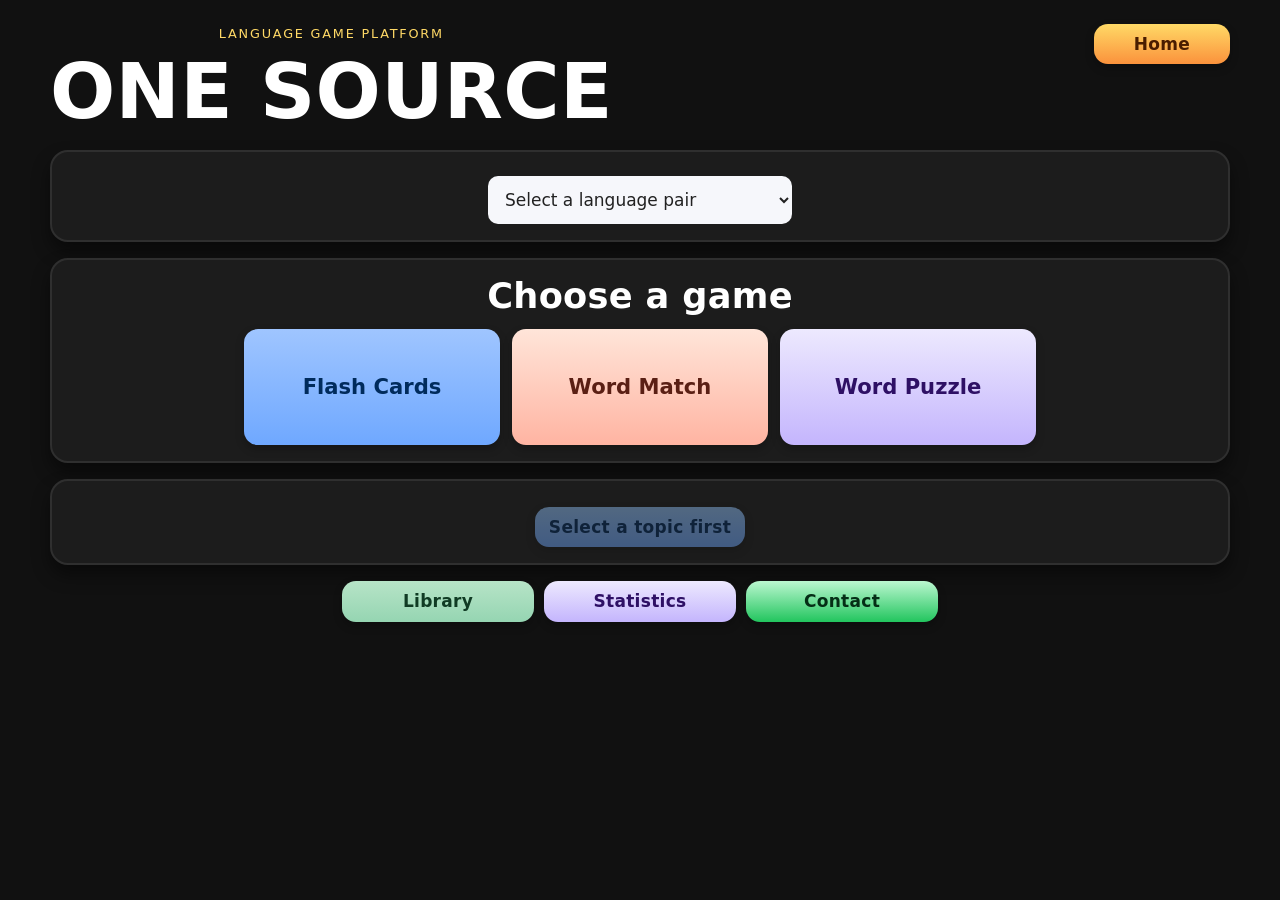
==== index.html @ e10348b3 "1" ====
<!doctype html>
<html lang="en">
  <head>
    <meta charset="UTF-8" />
    <meta name="viewport" content="width=device-width, initial-scale=1.0, viewport-fit=cover" />
    <meta name="theme-color" content="#111111" />
    <meta name="apple-mobile-web-app-capable" content="yes" />
    <meta name="apple-mobile-web-app-status-bar-style" content="black-translucent" />
    <meta name="apple-mobile-web-app-title" content="ONE SOURCE" />
    <title>ONE SOURCE</title>
    <link rel="icon" type="image/svg+xml" href="assets/icons/app-icon.svg" />
    <link rel="alternate icon" type="image/png" sizes="32x32" href="assets/icons/favicon-32.png" />
    <link rel="apple-touch-icon" sizes="180x180" href="assets/icons/apple-touch-icon.png" />
    <link rel="manifest" href="manifest.json" />
    <link rel="stylesheet" href="styles.css" />
  </head>
  <body class="app-booting">
    <div class="app-shell">
      <header class="topbar">
        <div>
          <p class="eyebrow">Language Game Platform</p>
          <h1>ONE SOURCE</h1>
        </div>
        <div class="toggle-row" id="topbarControls">
          <button type="button" class="icon-button icon-button--home" id="openHomeTopButton" hidden>Home</button>
          <button type="button" class="icon-button icon-button--sound" id="toggleSound">Sound on</button>
          <button type="button" class="icon-button icon-button--speech" id="toggleSpeech">Speech on</button>
        </div>
      </header>

      <main>
        <section class="screen active" id="screen-home">
          <section class="panel">
            <select id="languageSelect"></select>
          </section>

          <section class="panel">
            <div class="section-header">
              <div>
                <h2>Choose a game</h2>
              </div>
            </div>

            <div class="choice-grid">
              <button type="button" class="choice-card" data-game="flashcards">
                <span class="choice-card__title">Flash Cards</span>
              </button>

              <button type="button" class="choice-card" data-game="wordmatch">
                <span class="choice-card__title">Word Match</span>
              </button>

              <button type="button" class="choice-card" data-game="wordpuzzle">
                <span class="choice-card__title">Word Puzzle</span>
              </button>
            </div>
          </section>

          <section class="panel" id="topicPanel" hidden>
            <div id="topicTree" class="topic-tree"></div>
            <div class="button-row topic-panel-actions">
              <button type="button" class="button button-primary" id="startTopicButton" disabled>
                Select a topic first
              </button>
            </div>
          </section>

          <div class="home-actions">
            <button type="button" class="button button-success" id="openLibraryButton">
              Library
            </button>
            <button type="button" class="button button-secondary" id="openStatsButton">
              Statistics
            </button>
            <button type="button" class="button button-forest" id="openContactButton">
              Contact
            </button>
          </div>
        </section>

        <section class="screen" id="screen-library">
          <div class="library-layout">
            <section class="panel">
              <div class="section-header">
                <div>
                  <h2>Create new list</h2>
                </div>
              </div>

              <label class="field-label" for="libraryLangSelect">Language pair</label>
              <select id="libraryLangSelect"></select>

              <label class="field-label" for="libraryTopicInput">Topic</label>
              <input id="libraryTopicInput" type="text" list="libraryTopicOptions" placeholder="Choose or create topic" />
              <datalist id="libraryTopicOptions"></datalist>

              <label class="field-label" for="libraryTopicNameInput">List name</label>
              <input id="libraryTopicNameInput" type="text" placeholder="" />

              <div class="button-row">
                <button type="button" class="button button-success" id="createLibraryTopicButton">
                  Create list
                </button>
                <button type="button" class="button button-primary" id="importLibraryFileButton">
                  Import list
                </button>
              </div>
            </section>

            <section class="panel">
              <div class="section-header">
                <div>
                  <h2>Lists</h2>
                  <p class="support-text">Lists you open, create, edit, or import will appear under the My lists category.</p>
                </div>
              </div>

              <div id="libraryTopicsMount" class="library-topics"></div>
            </section>
          </div>
        </section>

        <section class="screen" id="screen-library-editor">
          <section class="panel">
            <div class="section-header">
              <div>
                <p class="library-editor-path" id="libraryEditorMeta"></p>
              </div>
            </div>

            <div class="button-row library-editor-actions">
              <button type="button" class="button button-success" id="addLibraryRowButton">
                Add row
              </button>
              <button type="button" class="button button-violet" id="renameLibraryTopicButton">
                Rename
              </button>
            </div>

            <div class="button-row library-editor-export">
              <button type="button" class="button button-primary" id="exportLibraryTopicButton">
                Export
              </button>
              <button type="button" class="button button-secondary" id="backFromLibraryEditorTopButton">
                Back
              </button>
            </div>

            <input id="librarySearchInput" type="text" placeholder="Search" />

            <div id="libraryRowsMount" class="library-rows"></div>

            <button type="button" class="button button-secondary" id="backFromLibraryEditorButton">
              Back
            </button>
          </section>
        </section>

        <section class="screen" id="screen-game">
          <div id="gameMount"></div>
        </section>

        <section class="screen" id="screen-stats">
          <section class="panel">
            <div class="section-header">
              <div>
                <h2>Statistics</h2>
              </div>
              <div class="button-row">
                <button type="button" class="button button-danger button-small" id="resetStatsButton">
                  Reset stats
                </button>
              </div>
            </div>

            <div id="statsMount"></div>
          </section>
        </section>

        <section class="screen" id="screen-contact">
          <section class="panel contact-screen">
            <div class="about-box">
              <div class="about-title">
                <span>Hebrew</span>
                <span>With Moti Vation</span>
              </div>

              <p>
                I'm here &ndash; No Fear<br />
                Hebrew will become so clear
              </p>

              <p>
                Online sessions from the comfort of your home<br />
                Beginners / Advanced / Individuals / Groups
              </p>

              <p>
                Fun &amp; Interesting lessons<br />
                I love languages and I love teaching
              </p>

              <p>
                Lets go on adventure..<br />
                Cake Eat Easy<br />
                Take care &ndash; Take air
              </p>
            </div>

            <div class="contact-links">
              <a class="facebook" href="https://www.facebook.com/share/1D6uJLL5nK/" target="_blank" rel="noopener noreferrer">
                Facebook
              </a>

              <a class="instagram" href="https://www.instagram.com/hebrew_with_motivation" target="_blank" rel="noopener noreferrer">
                Instagram
              </a>

              <a class="email" href="mailto:mottex@gmail.com">
                Email
              </a>

              <a class="whatsapp" href="https://wa.me/48604726360" target="_blank" rel="noopener noreferrer">
                WhatsApp
              </a>
            </div>
          </section>
        </section>
      </main>

      <input type="file" id="importFileInput" accept=".csv,text/csv" hidden />
    </div>

    <script src="hubIndex.js"></script>
    <script type="module" src="core/hubManager.js"></script>
  </body>
</html>
---- styles.css ----
:root {
  --bg: #111111;
  --bg-soft: #1c1c1c;
  --panel: #1c1c1c;
  --panel-strong: #151515;
  --line: #2f2f2f;
  --text: #ffffff;
  --muted: #bbbbbb;
  --blue: #9fc5ff;
  --blue-strong: #6fa8ff;
  --blue-deep: #002b5c;
  --amber: #ffd966;
  --green: #b7e4c7;
  --green-strong: #95d5b2;
  --forest: #22c55e;
  --forest-deep: #052e16;
  --red: #ff9aa2;
  --red-strong: #ff6f6f;
  --peach: #ffe5d9;
  --peach-strong: #ffb4a2;
  --sunset: #ffedd5;
  --sunset-strong: #fb923c;
  --lavender: #ede9fe;
  --lavender-strong: #c4b5fd;
  --gray-top: #f1f4f8;
  --gray-bottom: #dfe7f1;
  --shadow: 0 10px 18px rgba(0, 0, 0, 0.45);
  --radius-lg: 18px;
  --radius-md: 14px;
  --radius-sm: 10px;
  --control-min-width: 12rem;
  --control-min-width-small: 8.5rem;
}

* {
  box-sizing: border-box;
}

html,
body {
  margin: 0;
  min-height: 100%;
}

body {
  background: var(--bg);
  color: var(--text);
  font-family: system-ui, sans-serif;
  font-size: 17px;
  line-height: 1.55;
  letter-spacing: 0.3px;
  overflow-y: auto;
  overscroll-behavior: none;
  padding-inline: env(safe-area-inset-left) env(safe-area-inset-right);
  text-align: center;
}

button,
select,
input,
textarea {
  font: inherit;
}

a {
  color: inherit;
}

h1,
h2,
h3,
p {
  margin: 0;
}

h1 {
  font-size: clamp(3.2rem, 6vw, 5.2rem);
  line-height: 1.05;
}

h2 {
  font-size: clamp(1.7rem, 5vw, 2.2rem);
  line-height: 1.15;
}

.app-shell {
  width: min(1180px, calc(100vw - 48px));
  margin: 0 auto;
  padding:
    max(24px, env(safe-area-inset-top))
    0
    max(40px, env(safe-area-inset-bottom));
}

.topbar {
  display: flex;
  justify-content: space-between;
  align-items: flex-start;
  gap: 16px;
  margin-bottom: 18px;
}

.eyebrow {
  margin: 0 0 8px;
  color: var(--amber);
  font-size: 0.8rem;
  letter-spacing: 0.14em;
  text-transform: uppercase;
}

.support-text {
  color: var(--muted);
}

.section-header .support-text {
  margin-top: 6px;
}

.toggle-row {
  display: flex;
  gap: 10px;
  flex-wrap: wrap;
  justify-content: center;
}

.icon-button,
.button,
.choice-card,
.topic-button,
.accordion__header,
.flash-card,
.match-card,
.token-button {
  border: none;
  cursor: pointer;
  touch-action: manipulation;
  -webkit-tap-highlight-color: transparent;
  transition:
    transform 0.1s,
    box-shadow 0.1s,
    opacity 0.2s,
    background 0.2s;
}

.icon-button,
.button {
  display: inline-flex;
  align-items: center;
  justify-content: center;
  padding: 10px 14px;
  font-size: 17px;
  font-weight: 600;
  line-height: 1.2;
  letter-spacing: 0.3px;
  border-radius: 14px;
  background: linear-gradient(180deg, var(--gray-top), var(--gray-bottom));
  color: #222222;
  box-shadow: 0 4px 8px rgba(0, 0, 0, 0.25);
}

.icon-button:hover,
.button:hover,
.choice-card:hover,
.topic-button:hover,
.accordion__header:hover,
.flash-card:hover,
.match-card:hover,
.token-button:hover {
  opacity: 0.96;
}

.icon-button:active,
.button:active,
.choice-card:active,
.topic-button:active,
.accordion__header:active,
.flash-card:active,
.match-card:active,
.token-button:active {
  transform: translateY(2px);
}

.icon-button {
  padding-inline: 16px;
  min-inline-size: var(--control-min-width-small);
}

.icon-button--home {
  background: linear-gradient(180deg, var(--amber), var(--sunset-strong));
  color: #4a1d00;
}

.icon-button--sound {
  background: linear-gradient(180deg, var(--blue), var(--blue-strong));
  color: var(--blue-deep);
}

.icon-button--speech {
  background: linear-gradient(180deg, var(--green), var(--green-strong));
  color: #103b24;
}

.screen {
  display: none;
}

.screen.active {
  display: block;
}

.panel {
  background: var(--panel);
  border: 2px solid var(--line);
  border-radius: var(--radius-lg);
  box-shadow: var(--shadow);
  padding: 16px;
  margin-bottom: 16px;
}

.hero-panel {
  background: linear-gradient(180deg, #242424, #1a1a1a);
  border-color: #384357;
}

.field-label {
  display: block;
  margin-bottom: 8px;
  color: var(--muted);
  font-size: 15px;
  text-align: center;
}

select,
input,
textarea {
  width: min(100%, 19rem);
  padding: 13px;
  margin: 8px 0 0;
  font-size: 17px;
  border-radius: var(--radius-sm);
  border: none;
  box-sizing: border-box;
  background: #f6f7fb;
  color: #222222;
  margin-inline: auto;
}

select option,
select optgroup {
  color: #111111;
  background: #f6f7fb;
}

.section-header {
  display: flex;
  justify-content: center;
  align-items: center;
  text-align: center;
  gap: 14px;
  margin-bottom: 12px;
}

.choice-grid {
  display: grid;
  grid-template-columns: repeat(3, minmax(13rem, 16rem));
  justify-content: center;
  gap: 12px;
  margin-top: 6px;
}

.choice-card {
  display: grid;
  gap: 6px;
  width: 100%;
  min-height: 116px;
  align-content: center;
  text-align: center;
  padding: 14px 16px;
  border-radius: var(--radius-md);
  color: #222222;
  box-shadow: 0 4px 8px rgba(0, 0, 0, 0.25);
}

.choice-card:nth-child(1) {
  background: linear-gradient(180deg, var(--blue), var(--blue-strong));
  color: var(--blue-deep);
}

.choice-card:nth-child(2) {
  background: linear-gradient(180deg, var(--peach), var(--peach-strong));
  color: #5a1f14;
}

.choice-card:nth-child(3) {
  background: linear-gradient(180deg, var(--lavender), var(--lavender-strong));
  color: #2e1065;
}

.choice-card.is-selected {
  outline: 3px solid var(--amber);
  outline-offset: 2px;
}

.choice-card__title {
  font-size: 1.32rem;
  font-weight: 800;
}

.choice-card__description {
  color: rgba(0, 0, 0, 0.72);
  font-size: 0.95rem;
  line-height: 1.4;
}

.button {
  width: auto;
  min-inline-size: var(--control-min-width);
  max-inline-size: 100%;
}

.button:disabled {
  cursor: not-allowed;
  opacity: 0.45;
  transform: none;
}

.button-primary {
  background: linear-gradient(180deg, var(--amber), var(--sunset-strong));
  color: #4a1d00;
}

.button-secondary {
  background: linear-gradient(180deg, #e0e0e0, #cfcfcf);
  color: #222222;
}

.button-danger {
  background: linear-gradient(180deg, var(--red), var(--red-strong));
  color: #330000;
}

.button-success {
  background: linear-gradient(180deg, var(--green), var(--green-strong));
  color: #103b24;
}

.button-forest {
  background: linear-gradient(180deg, #bbf7d0, var(--forest));
  color: var(--forest-deep);
}

.button-ghost {
  background: linear-gradient(180deg, #e0e0e0, #cfcfcf);
  color: #222222;
}

.button-violet {
  background: linear-gradient(180deg, var(--lavender), var(--lavender-strong));
  color: #2e1065;
}

.button-small {
  width: auto;
  padding: 9px 14px;
  min-inline-size: var(--control-min-width-small);
}

#openStatsButton {
  background: linear-gradient(180deg, var(--lavender), var(--lavender-strong));
  color: #2e1065;
}

#importFileButton {
  background: linear-gradient(180deg, var(--sunset), var(--sunset-strong));
  color: #4a1d00;
}

.home-actions {
  display: flex;
  flex-wrap: wrap;
  justify-content: center;
  gap: 10px;
}

.topic-tree {
  display: grid;
  gap: 12px;
  width: min(100%, 29rem);
  margin-inline: auto;
}

#topicPanel {
  display: grid;
  justify-items: center;
}

.topic-panel-actions {
  margin-top: 12px;
}

.accordion {
  border: 2px solid #2f2f2f;
  border-radius: var(--radius-md);
  overflow: hidden;
  background: #151515;
}

.accordion__header {
  width: 100%;
  padding: 9px 12px;
  text-align: center;
  font-weight: 700;
  background: linear-gradient(180deg, var(--blue), var(--blue-strong));
  color: var(--blue-deep);
  box-shadow: none;
}

.accordion--mine .accordion__header {
  background: linear-gradient(180deg, var(--amber), var(--sunset-strong));
  color: #4a1d00;
}

.accordion__content {
  display: none;
}

.accordion.open .accordion__content {
  display: block;
}

.accordion__group {
  padding: 12px 14px 14px;
  border-top: 1px solid #343434;
}

.accordion__group-title {
  margin-bottom: 10px;
  color: var(--amber);
  font-size: 0.78rem;
  letter-spacing: 0.12em;
  text-transform: uppercase;
  text-align: center;
}

.topic-button {
  width: 100%;
  text-align: center;
  padding: 8px 10px;
  min-height: 44px;
  margin-top: 6px;
  border-radius: var(--radius-sm);
  background: linear-gradient(180deg, var(--gray-top), var(--gray-bottom));
  color: #222222;
  box-shadow: 0 4px 8px rgba(0, 0, 0, 0.25);
}

#startTopicButton {
  align-self: flex-start;
  margin-top: 0;
  background: linear-gradient(180deg, #93c5fd, var(--blue-strong));
  color: var(--blue-deep);
}

#languageSelect {
  width: min(100%, 19rem);
}

#libraryLangSelect,
#libraryTopicInput,
#libraryTopicNameInput,
#librarySearchInput {
  width: min(100%, 19rem);
  display: block;
  margin-inline: auto;
}

.topic-button.is-selected {
  background: linear-gradient(180deg, var(--lavender), var(--lavender-strong));
  color: #2e1065;
  outline: 2px solid rgba(216, 180, 254, 0.9);
  outline-offset: 1px;
}

.empty-state {
  padding: 16px;
  border-radius: var(--radius-md);
  color: var(--muted);
  background: #181818;
  border: 1px solid #2c2c2c;
}

.game-shell {
  display: grid;
  gap: 16px;
}

#gameMount {
  width: 100%;
}

.game-header {
  display: flex;
  justify-content: center;
  gap: 14px;
  align-items: center;
}

.game-label {
  margin-bottom: 6px;
  color: var(--amber);
  letter-spacing: 0.12em;
  text-transform: uppercase;
  font-size: 0.78rem;
}

.game-metrics {
  display: flex;
  gap: 10px;
  flex-wrap: wrap;
  justify-content: center;
  align-items: center;
}

.metric-pill {
  padding: 10px 14px;
  border-radius: 999px;
  background: #1a1a1a;
  border: 1px solid #333333;
  color: var(--muted);
}

.metric-pill strong {
  color: var(--text);
}

.flash-panel {
  display: grid;
  gap: 14px;
  width: min(100%, 46rem);
  margin-inline: auto;
  border: 5px solid #6fa8dc;
  border-radius: 18px;
  padding: 14px;
  background: #2a2a2a;
  box-shadow:
    0 10px 18px rgba(0, 0, 0, 0.6),
    inset 0 0 0 2px rgba(255, 255, 255, 0.08);
}

.flash-card {
  min-height: 9.5rem;
  display: flex;
  align-items: center;
  justify-content: center;
  padding: 14px 18px;
  border-radius: 12px;
  background: #111111;
  color: #ffffff;
  font-size: clamp(1.8rem, 4.8vw, 3.5rem);
  font-weight: 700;
  line-height: 1.15;
  text-align: center;
  overflow: hidden;
  white-space: normal;
  word-break: normal;
  overflow-wrap: normal;
  box-shadow: inset 0 0 0 1px rgba(255, 255, 255, 0.08);
}

.button-row {
  display: flex;
  flex-wrap: wrap;
  justify-content: center;
  gap: 10px;
  margin-top: 16px;
}

.library-editor-actions {
  margin-top: 10px;
}

.library-editor-export {
  justify-content: center;
}

.match-board {
  display: grid;
  grid-template-columns: repeat(2, minmax(0, 1fr));
  gap: 12px;
}

.match-column {
  display: grid;
  gap: 10px;
  min-width: 0;
}

.match-card {
  width: 100%;
  min-height: 72px;
  padding: 12px;
  border-radius: var(--radius-sm);
  background: linear-gradient(180deg, var(--gray-top), var(--gray-bottom));
  color: #222222;
  line-height: 1.3;
  overflow-wrap: anywhere;
  box-shadow: 0 4px 8px rgba(0, 0, 0, 0.25);
}

.match-card.is-selected {
  outline: 3px solid var(--amber);
}

.match-card.is-correct {
  background: linear-gradient(180deg, var(--green), var(--green-strong));
  color: #103b24;
}

.match-card.is-wrong {
  background: linear-gradient(180deg, var(--red), var(--red-strong));
  color: #330000;
}

.translation-card {
  padding: 14px;
  margin-bottom: 14px;
  border-radius: var(--radius-md);
  border: 2px solid #9fa8dc;
  background: #1c1c1c;
}

.translation-label {
  display: block;
  margin-bottom: 8px;
  color: var(--blue);
  font-size: 0.82rem;
  text-transform: uppercase;
  letter-spacing: 0.08em;
}

.token-zone {
  min-height: 90px;
  display: flex;
  flex-wrap: wrap;
  gap: 10px;
  align-content: flex-start;
  margin-bottom: 14px;
  padding: 14px;
  border-radius: var(--radius-md);
  border: 1px dashed #555555;
  background: #181818;
}

.token-zone--built {
  min-height: 110px;
}

.token-zone--error {
  border-color: var(--red-strong);
}

.token-button {
  padding: 8px 12px;
  min-height: 44px;
  max-width: 100%;
  border-radius: 999px;
  background: linear-gradient(180deg, var(--gray-top), var(--gray-bottom));
  color: #222222;
  line-height: 1.25;
  white-space: normal;
  overflow-wrap: anywhere;
  box-shadow: 0 4px 8px rgba(0, 0, 0, 0.2);
}

.token-button--built {
  background: linear-gradient(180deg, var(--blue), var(--blue-strong));
  color: var(--blue-deep);
}

.results-shell {
  display: grid;
  gap: 18px;
}

@media (min-width: 901px) {
  #screen-game.active {
    display: flex;
    justify-content: center;
    align-items: flex-start;
  }

  #screen-game #gameMount {
    width: min(100%, 64rem);
  }

  #screen-game .game-shell,
  #screen-game .results-shell {
    width: 100%;
    max-height: calc(100vh - 7.75rem);
    min-height: 0;
    align-content: start;
    overflow-y: auto;
    overflow-x: hidden;
    scrollbar-gutter: stable both-edges;
    padding-inline-end: 4px;
  }

  .game-shell {
    gap: 10px;
  }

  .game-header {
    gap: 10px;
  }

  #screen-game .game-header h2,
  #screen-game .results-shell h2 {
    font-size: clamp(1.35rem, 2vw, 1.8rem);
  }

  #screen-game .panel {
    padding: 12px;
    margin-bottom: 0;
  }

  #screen-game .support-text {
    font-size: 0.95rem;
    line-height: 1.35;
  }

  #screen-game .button {
    padding: 8px 12px;
  }

  #screen-game .button-small {
    padding: 7px 12px;
  }

  .metric-pill {
    padding: 7px 11px;
  }

  .button-row {
    gap: 8px;
    margin-top: 10px;
  }

  .flash-panel {
    width: min(100%, 42rem);
    gap: 10px;
    padding: 10px;
    border-width: 4px;
  }

  .flash-card {
    min-height: clamp(6.5rem, 18vh, 8rem);
    padding: 10px 14px;
    font-size: clamp(1.35rem, 3vw, 2.9rem);
  }

  .match-card {
    min-height: 58px;
    padding: 9px 10px;
  }

  .translation-card {
    padding: 10px 12px;
    margin-bottom: 8px;
  }

  .token-zone {
    min-height: 66px;
    margin-bottom: 8px;
    padding: 10px;
    gap: 8px;
  }

  .token-zone--built {
    min-height: 80px;
  }

  .token-button {
    padding: 7px 10px;
  }

  .results-shell {
    gap: 12px;
  }
}

.results-grid,
.stats-grid {
  display: grid;
  grid-template-columns: repeat(2, minmax(0, 1fr));
  gap: 10px;
}

.stat-tile {
  display: grid;
  gap: 8px;
  padding: 14px;
  border-radius: var(--radius-md);
  background: #1a1a1a;
  border: 1px solid #343434;
}

.stat-tile strong {
  font-size: 1.25rem;
}

.stat-tile span {
  color: var(--muted);
}

.stats-section {
  margin-top: 18px;
}

.stats-section h3 {
  margin-bottom: 12px;
  color: var(--blue);
}

.stat-list {
  display: grid;
  gap: 10px;
}

.stat-row {
  display: flex;
  justify-content: center;
  gap: 16px;
  padding: 12px 14px;
  border-radius: var(--radius-sm);
  background: #1a1a1a;
  border: 1px solid #303030;
}

.library-topics,
.library-rows {
  display: grid;
  gap: 12px;
  margin: 16px 0;
}

.library-layout {
  display: grid;
  grid-template-columns: minmax(19rem, 24rem) minmax(0, 1fr);
  gap: 16px;
  align-items: start;
}

.library-topic-card,
.library-row-card {
  padding: 14px;
  border-radius: 14px;
  background: #1a1a1a;
  border: 1px solid #333333;
  box-shadow: 0 4px 8px rgba(0, 0, 0, 0.25);
}

.library-row-card {
  display: flex;
  justify-content: center;
  gap: 12px;
  align-items: center;
}

.library-topic-card__path {
  margin: 0;
  color: var(--muted);
  font-size: 0.98rem;
  line-height: 1.35;
  display: flex;
  justify-content: center;
  align-items: center;
  flex-wrap: wrap;
  gap: 0.35rem;
  direction: ltr;
  unicode-bidi: isolate;
}

.library-path__lang,
.library-path__topic {
  color: var(--muted);
  unicode-bidi: isolate;
}

.library-path__name {
  color: #7c1f59;
  font-weight: 800;
  unicode-bidi: isolate;
}

.library-path__sep {
  color: var(--muted);
  font-weight: 400;
}

.library-editor-path {
  margin: 0;
  color: var(--muted);
  font-size: 1rem;
  line-height: 1.4;
  display: flex;
  justify-content: center;
  align-items: center;
  flex-wrap: wrap;
  gap: 0.35rem;
  direction: ltr;
  unicode-bidi: isolate;
}

.library-row-card__line {
  margin: 0;
}

.library-topic-card__name {
  font-size: 1.08rem;
  font-weight: 700;
}

.library-topic-card__badge {
  display: inline-flex;
  align-items: center;
  justify-content: center;
  padding: 2px 8px;
  border-radius: 999px;
  font-size: 0.72rem;
  font-weight: 800;
  letter-spacing: 0.06em;
  vertical-align: middle;
}

.library-topic-card__badge--hub {
  background: rgba(159, 197, 255, 0.18);
  color: var(--blue);
  border: 1px solid rgba(159, 197, 255, 0.4);
}

.library-topic-card__badge--mine {
  background: rgba(255, 217, 102, 0.16);
  color: var(--amber);
  border: 1px solid rgba(255, 217, 102, 0.35);
}

.library-topic-card__actions {
  display: grid;
  gap: 8px;
  margin-top: 10px;
  justify-items: center;
}

.library-topic-card__games,
.library-topic-card__manage,
.library-row-card__actions {
  display: flex;
  flex-wrap: wrap;
  gap: 8px;
  justify-content: center;
}

.library-row-card__values {
  display: grid;
  gap: 8px;
  flex: 1;
  justify-items: center;
}

.library-row-card__line {
  font-weight: 700;
  color: #f3f4f6;
  text-align: center;
}

body.app-booting .app-shell {
  visibility: hidden;
}

.match-instructions {
  margin-bottom: 18px;
}

.contact-screen .button {
  background: linear-gradient(180deg, #e0e0e0, #cfcfcf);
  color: #222222;
  font-weight: 700;
}

.about-box {
  width: min(100%, 32rem);
  margin: 4px auto 0;
  padding: 12px 14px;
  border: 2px solid #9fa8dc;
  border-radius: 18px;
  background: #1c1c1c;
  text-align: center;
}

.about-title {
  margin-bottom: 8px;
  color: var(--blue);
  font-size: 22px;
  font-weight: 800;
}

.about-title span {
  display: block;
}

.about-box p {
  margin: 8px 0;
  font-size: 15px;
  line-height: 1.4;
}

.contact-links {
  display: flex;
  flex-direction: column;
  align-items: center;
  gap: 12px;
  margin: 16px 0;
}

.contact-links a {
  display: inline-flex;
  align-items: center;
  justify-content: center;
  width: auto;
  min-inline-size: var(--control-min-width);
  max-inline-size: 100%;
  padding: 10px 14px;
  border-radius: 14px;
  text-align: center;
  font-size: 16px;
  font-weight: 700;
  color: #ffffff;
  text-decoration: none;
  box-shadow: 0 4px 8px rgba(0, 0, 0, 0.25);
  transition:
    opacity 0.2s,
    transform 0.1s;
}

.contact-links a:hover {
  opacity: 0.9;
}

.contact-links a:active {
  transform: translateY(2px);
}

.contact-links a.facebook {
  background: #1877f2;
}

.contact-links a.instagram {
  background: linear-gradient(45deg, #f58529, #dd2a7b, #8134af);
}

.contact-links a.whatsapp {
  background: #25d366;
}

.contact-links a.email {
  background: #6b7280;
}

.app-modal-backdrop {
  position: fixed;
  inset: 0;
  z-index: 999;
  display: grid;
  place-items: center;
  overflow-y: auto;
  padding:
    max(20px, env(safe-area-inset-top))
    max(20px, env(safe-area-inset-right))
    max(20px, env(safe-area-inset-bottom))
    max(20px, env(safe-area-inset-left));
  background: rgba(0, 0, 0, 0.72);
  backdrop-filter: blur(6px);
}

.app-modal {
  width: min(100%, 32rem);
  max-height: min(82vh, 42rem);
  display: grid;
  gap: 14px;
  padding: 18px;
  border: 2px solid #3a3a3a;
  border-radius: 20px;
  background: linear-gradient(180deg, #1d1d1d, #151515);
  box-shadow: 0 18px 42px rgba(0, 0, 0, 0.45);
  overflow-y: auto;
  text-align: center;
}

.app-modal--danger {
  border-color: rgba(255, 111, 111, 0.45);
}

.app-modal__title {
  font-size: 1.4rem;
  line-height: 1.15;
}

.app-modal__message {
  color: var(--muted);
  line-height: 1.45;
}

.app-modal__body {
  display: grid;
  gap: 12px;
}

.app-modal__field {
  display: grid;
  gap: 8px;
  text-align: left;
}

.app-modal__field-label {
  color: var(--muted);
  font-size: 0.95rem;
}

.app-modal__input {
  width: 100%;
  min-width: 0;
  margin: 0;
  padding: 13px 14px;
  border: 1px solid #d7deea;
  border-radius: 12px;
  background: #f6f7fb;
  color: #222222;
}

.app-modal textarea.app-modal__input {
  resize: vertical;
}

.app-modal__error {
  min-height: 1.4em;
  color: var(--red-strong);
  font-size: 0.95rem;
  line-height: 1.35;
}

.app-modal__actions {
  display: flex;
  justify-content: center;
  flex-wrap: wrap;
  gap: 10px;
}

.app-modal__actions .button {
  min-inline-size: 8.5rem;
  justify-content: center;
}

#screen-library .panel:first-child .field-label:not(:first-of-type) {
  margin-top: 20px;
}

#screen-library .panel:first-child select,
#screen-library .panel:first-child input {
  margin-bottom: 14px;
}

@media (max-width: 900px) {
  body {
    font-size: 16px;
  }

  .app-shell {
    width: min(100vw - 20px, 100%);
    padding: 16px 0 28px;
  }

  .panel {
    padding: 14px;
  }

  .topbar,
  .section-header,
  .game-header {
    flex-direction: column;
  }

  .toggle-row,
  .game-metrics {
    width: 100%;
    justify-content: center;
  }

  .toggle-row {
    display: grid;
    grid-template-columns: repeat(2, max-content);
    justify-content: center;
    justify-items: center;
    gap: 8px;
  }

  #openHomeTopButton:not([hidden]) {
    grid-column: 1 / -1;
  }

  .results-grid,
  .choice-grid {
    grid-template-columns: 1fr;
  }

  .stats-grid {
    grid-template-columns: repeat(3, minmax(0, 1fr));
    gap: 8px;
  }

  .match-board {
    grid-template-columns: repeat(2, minmax(0, 1fr));
    gap: 8px;
  }

  .library-row-card {
    flex-direction: column;
  }

  .library-layout {
    grid-template-columns: 1fr;
  }

  #screen-library,
  #screen-library-editor,
  .library-layout,
  .library-layout > *,
  .library-topic-card,
  .library-row-card,
  .library-topic-card__path {
    min-width: 0;
  }

  .button,
  .button-small,
  .icon-button {
    min-inline-size: 0;
  }

  .home-actions,
  .button-row,
  .library-row-card__actions {
    display: grid;
    grid-template-columns: max-content;
    justify-content: center;
    justify-items: stretch;
    width: 100%;
  }

  .home-actions {
    grid-template-columns: repeat(3, minmax(0, 1fr));
    gap: 8px;
  }

  .library-topic-card__games,
  .library-topic-card__manage,
  .library-row-card__actions {
    display: grid;
    justify-content: center;
    justify-items: stretch;
    gap: 6px;
    width: 100%;
  }

  .library-topic-card__games {
    grid-template-columns: repeat(2, minmax(0, 1fr));
  }

  .library-topic-card__manage,
  .library-row-card__actions {
    grid-template-columns: repeat(2, minmax(0, 1fr));
  }

  .toggle-row > .icon-button,
  .home-actions > .button,
  .button-row > .button,
  .library-row-card__actions > .button,
  #startTopicButton,
  #backFromLibraryEditorButton {
    width: 100%;
    inline-size: 100%;
    min-width: 0;
    max-width: 100%;
  }

  .toggle-row > .icon-button {
    min-inline-size: 8.35rem;
  }

  .home-actions > .button,
  .library-topic-card__games > .button,
  .library-topic-card__manage > .button {
    width: auto;
    inline-size: auto;
    min-inline-size: 0;
  }

  .home-actions > .button {
    width: 100%;
    inline-size: 100%;
    padding: 8px 10px;
    font-size: 0.92rem;
  }

  .library-topic-card__games > .button,
  .library-topic-card__manage > .button,
  .library-row-card__actions > .button {
    padding: 8px 12px;
    font-size: 0.9rem;
    min-inline-size: 6.5rem;
  }

  .library-topic-card__games > .button,
  .library-topic-card__manage > .button {
    padding: 8px 13px;
    font-size: 0.95rem;
    min-inline-size: 7.25rem;
  }

  .library-editor-actions > .button,
  .library-editor-export > .button,
  #backFromLibraryEditorButton {
    min-inline-size: 7.85rem;
    justify-content: center;
  }

  .library-topic-card__actions {
    justify-content: center;
  }

  .topic-tree,
  #languageSelect,
  #libraryLangSelect,
  #libraryTopicInput,
  #libraryTopicNameInput,
  #librarySearchInput,
  .flash-panel,
  .about-box {
    width: 100%;
  }

  #startTopicButton {
    align-self: center;
  }

  select,
  input,
  textarea {
    width: 100%;
    max-width: 100%;
  }

  .accordion__group {
    padding: 10px 12px 12px;
  }

  .game-shell {
    gap: 12px;
  }

  .game-metrics {
    gap: 8px;
  }

  .metric-pill {
    padding: 8px 12px;
    font-size: 0.95rem;
  }

  .stat-tile {
    padding: 10px 8px;
    gap: 5px;
    text-align: center;
  }

  .stat-tile strong {
    font-size: 1rem;
  }

  .stat-tile span {
    font-size: 0.72rem;
  }

  .flash-panel {
    gap: 10px;
    padding: 10px;
    border-width: 3px;
  }

  .flash-card {
    min-height: 7.5rem;
    padding: 12px 14px;
    font-size: clamp(1.35rem, 7vw, 2.1rem);
  }

  .match-card {
    min-height: 64px;
    padding: 10px 9px;
    font-size: 0.98rem;
  }

  .translation-card {
    padding: 12px;
  }

  .token-zone {
    min-height: 76px;
    padding: 10px;
    gap: 8px;
  }

  .token-zone--built {
    min-height: 90px;
  }

  .stat-row {
    flex-direction: column;
    gap: 6px;
  }

  .contact-links a {
    min-inline-size: min(100%, 22rem);
  }

  .app-modal-backdrop {
    padding: 14px;
  }

  .app-modal {
    width: 100%;
    gap: 12px;
    padding: 16px;
  }

  .app-modal__title {
    font-size: 1.25rem;
  }

  .app-modal__actions {
    flex-direction: row;
    justify-content: center;
  }

  .app-modal__actions .button {
    width: auto;
    inline-size: auto;
    min-inline-size: 8.5rem;
  }

  #screen-library .panel:first-child .button-row {
    grid-template-columns: repeat(2, minmax(0, 1fr));
    gap: 8px;
  }

  .library-editor-actions {
    grid-template-columns: repeat(2, minmax(0, 1fr));
    gap: 8px;
  }

  .library-editor-export {
    grid-template-columns: repeat(2, minmax(0, 1fr));
    gap: 8px;
  }

  .library-row-card__line {
    font-size: clamp(1.85rem, 7vw, 2.8rem);
    line-height: 1.15;
  }
}
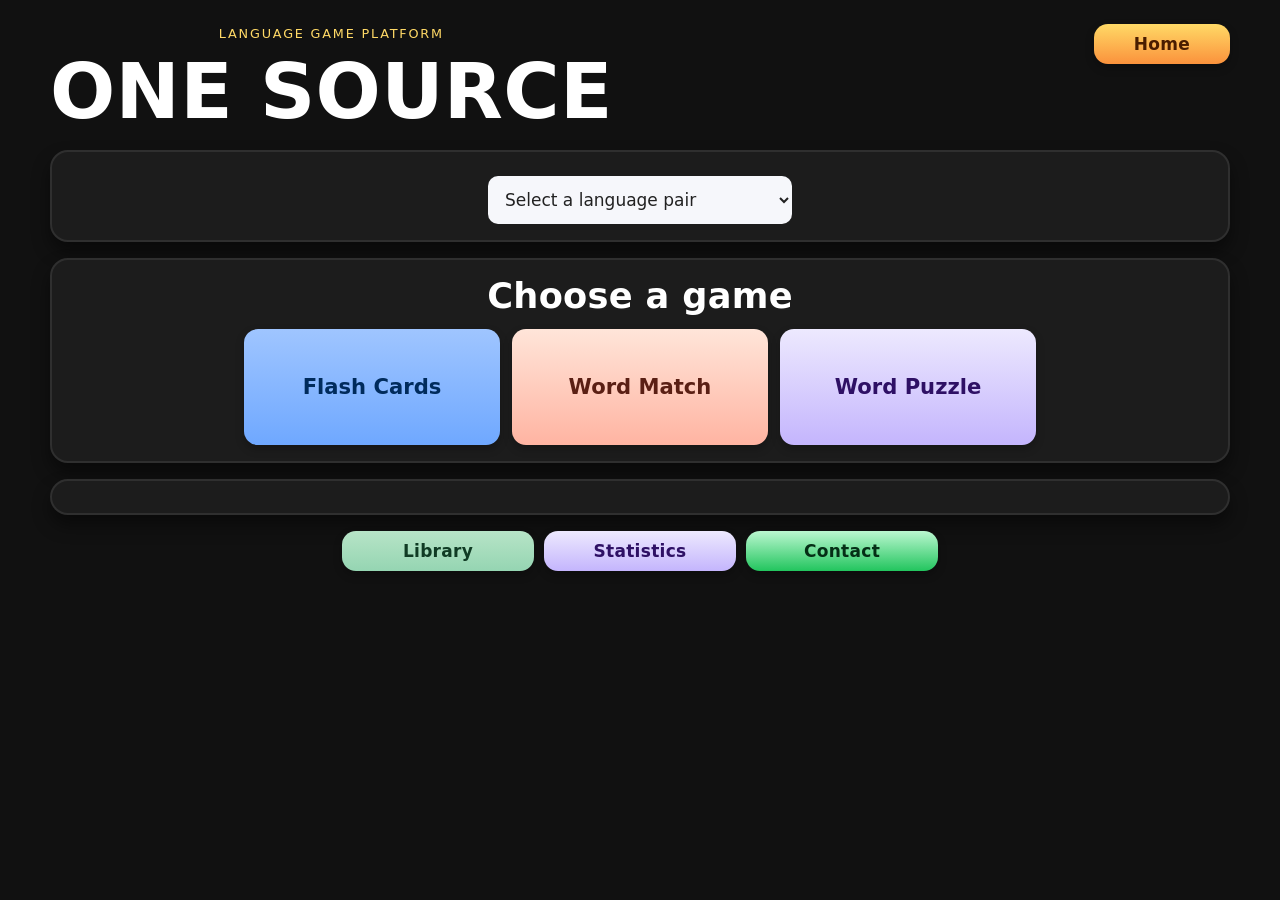
==== commit d2a5d7a9: "Start Home topics on click" ====
--- a/index.html
+++ b/index.html
@@ -58,11 +58,6 @@
 
           <section class="panel" id="topicPanel" hidden>
             <div id="topicTree" class="topic-tree"></div>
-            <div class="button-row topic-panel-actions">
-              <button type="button" class="button button-primary" id="startTopicButton" disabled>
-                Select a topic first
-              </button>
-            </div>
           </section>
 
           <div class="home-actions">
--- a/styles.css
+++ b/styles.css
@@ -40,6 +40,9 @@
 body {
   margin: 0;
   min-height: 100%;
+  width: 100%;
+  max-width: 100%;
+  overflow-x: hidden;
 }
 
 body {
@@ -334,6 +337,11 @@
   color: #222222;
 }
 
+.button-sky {
+  background: linear-gradient(180deg, #bfdbfe, #60a5fa);
+  color: #0b2545;
+}
+
 .button-danger {
   background: linear-gradient(180deg, var(--red), var(--red-strong));
   color: #330000;
@@ -410,8 +418,8 @@
   padding: 9px 12px;
   text-align: center;
   font-weight: 700;
-  background: linear-gradient(180deg, var(--blue), var(--blue-strong));
-  color: var(--blue-deep);
+  background: linear-gradient(180deg, #6d28d9, #4c1d95);
+  color: #f5f3ff;
   box-shadow: none;
 }
 
@@ -475,9 +483,9 @@
 }
 
 .topic-button.is-selected {
-  background: linear-gradient(180deg, var(--lavender), var(--lavender-strong));
-  color: #2e1065;
-  outline: 2px solid rgba(216, 180, 254, 0.9);
+  background: linear-gradient(180deg, #f3d7e8, #d9a6c3);
+  color: #7c1f59;
+  outline: 2px solid rgba(124, 31, 89, 0.35);
   outline-offset: 1px;
 }
 
@@ -531,6 +539,10 @@
 
 .metric-pill strong {
   color: var(--text);
+}
+
+.metric-action {
+  margin-top: 0;
 }
 
 .flash-panel {
@@ -575,6 +587,15 @@
   margin-top: 16px;
 }
 
+.flash-actions {
+  width: min(100%, 22rem);
+  margin-inline: auto;
+}
+
+.flash-actions > .button {
+  flex: 1 1 0;
+}
+
 .library-editor-actions {
   margin-top: 10px;
 }
@@ -636,6 +657,13 @@
   font-size: 0.82rem;
   text-transform: uppercase;
   letter-spacing: 0.08em;
+}
+
+#puzzleTranslation {
+  margin: 0;
+  font-size: clamp(1.3rem, 3.2vw, 1.8rem);
+  line-height: 1.45;
+  font-weight: 600;
 }
 
 .token-zone {
@@ -745,6 +773,21 @@
     margin-top: 10px;
   }
 
+  .flash-actions {
+    display: grid;
+    grid-template-columns: repeat(2, minmax(0, 1fr));
+    justify-items: stretch;
+    gap: 10px;
+    width: min(100%, 28rem);
+  }
+
+  .flash-actions > .button {
+    width: 100%;
+    inline-size: 100%;
+    min-inline-size: 0;
+    min-height: 3.2rem;
+  }
+
   .flash-panel {
     width: min(100%, 42rem);
     gap: 10px;
@@ -878,6 +921,8 @@
   gap: 0.35rem;
   direction: ltr;
   unicode-bidi: isolate;
+  max-width: 100%;
+  overflow-wrap: anywhere;
 }
 
 .library-path__lang,
@@ -909,6 +954,8 @@
   gap: 0.35rem;
   direction: ltr;
   unicode-bidi: isolate;
+  max-width: 100%;
+  overflow-wrap: anywhere;
 }
 
 .library-row-card__line {
@@ -1175,7 +1222,8 @@
   }
 
   .app-shell {
-    width: min(100vw - 20px, 100%);
+    width: min(calc(100vw - 20px), 100%);
+    max-width: 100%;
     padding: 16px 0 28px;
   }
 
@@ -1197,19 +1245,25 @@
 
   .toggle-row {
     display: grid;
-    grid-template-columns: repeat(2, max-content);
+    grid-template-columns: repeat(2, minmax(0, 1fr));
     justify-content: center;
     justify-items: center;
     gap: 8px;
+    width: min(100%, 21rem);
+    margin-inline: auto;
   }
 
   #openHomeTopButton:not([hidden]) {
     grid-column: 1 / -1;
   }
 
-  .results-grid,
   .choice-grid {
     grid-template-columns: 1fr;
+  }
+
+  .results-grid {
+    grid-template-columns: repeat(2, minmax(0, 1fr));
+    gap: 8px;
   }
 
   .stats-grid {
@@ -1240,6 +1294,12 @@
     min-width: 0;
   }
 
+  #screen-library,
+  #screen-library-editor,
+  .library-layout {
+    overflow-x: clip;
+  }
+
   .button,
   .button-small,
   .icon-button {
@@ -1261,23 +1321,21 @@
     gap: 8px;
   }
 
+  .flash-actions {
+    grid-template-columns: repeat(2, minmax(0, 1fr));
+    justify-items: stretch;
+    gap: 8px;
+  }
+
   .library-topic-card__games,
   .library-topic-card__manage,
   .library-row-card__actions {
-    display: grid;
-    justify-content: center;
-    justify-items: stretch;
+    display: flex;
+    justify-content: stretch;
+    align-items: stretch;
+    flex-wrap: nowrap;
     gap: 6px;
     width: 100%;
-  }
-
-  .library-topic-card__games {
-    grid-template-columns: repeat(2, minmax(0, 1fr));
-  }
-
-  .library-topic-card__manage,
-  .library-row-card__actions {
-    grid-template-columns: repeat(2, minmax(0, 1fr));
   }
 
   .toggle-row > .icon-button,
@@ -1293,15 +1351,24 @@
   }
 
   .toggle-row > .icon-button {
-    min-inline-size: 8.35rem;
+    min-inline-size: 0;
+    width: 100%;
+    inline-size: 100%;
   }
 
   .home-actions > .button,
   .library-topic-card__games > .button,
   .library-topic-card__manage > .button {
-    width: auto;
-    inline-size: auto;
+    width: 100%;
+    inline-size: 100%;
     min-inline-size: 0;
+  }
+
+  .flash-actions > .button {
+    width: 100%;
+    inline-size: 100%;
+    min-inline-size: 0;
+    min-height: 3.35rem;
   }
 
   .home-actions > .button {
@@ -1314,16 +1381,17 @@
   .library-topic-card__games > .button,
   .library-topic-card__manage > .button,
   .library-row-card__actions > .button {
+    flex: 1 1 0;
     padding: 8px 12px;
     font-size: 0.9rem;
-    min-inline-size: 6.5rem;
+    min-inline-size: 0;
   }
 
   .library-topic-card__games > .button,
   .library-topic-card__manage > .button {
     padding: 8px 13px;
     font-size: 0.95rem;
-    min-inline-size: 7.25rem;
+    min-inline-size: 0;
   }
 
   .library-editor-actions > .button,
@@ -1334,7 +1402,7 @@
   }
 
   .library-topic-card__actions {
-    justify-content: center;
+    justify-items: stretch;
   }
 
   .topic-tree,
@@ -1412,6 +1480,10 @@
     padding: 12px;
   }
 
+  #puzzleTranslation {
+    font-size: clamp(1.2rem, 5vw, 1.55rem);
+  }
+
   .token-zone {
     min-height: 76px;
     padding: 10px;
@@ -1448,27 +1520,40 @@
   .app-modal__actions {
     flex-direction: row;
     justify-content: center;
+    flex-wrap: nowrap;
   }
 
   .app-modal__actions .button {
-    width: auto;
-    inline-size: auto;
-    min-inline-size: 8.5rem;
+    width: 100%;
+    inline-size: 100%;
+    min-inline-size: 0;
+    flex: 1 1 0;
   }
 
   #screen-library .panel:first-child .button-row {
     grid-template-columns: repeat(2, minmax(0, 1fr));
     gap: 8px;
+    justify-items: stretch;
   }
 
   .library-editor-actions {
     grid-template-columns: repeat(2, minmax(0, 1fr));
     gap: 8px;
+    justify-items: stretch;
   }
 
   .library-editor-export {
     grid-template-columns: repeat(2, minmax(0, 1fr));
     gap: 8px;
+    justify-items: stretch;
+  }
+
+  #screen-library .panel:first-child .button-row > .button,
+  .library-editor-actions > .button,
+  .library-editor-export > .button {
+    width: 100%;
+    inline-size: 100%;
+    min-inline-size: 0;
   }
 
   .library-row-card__line {
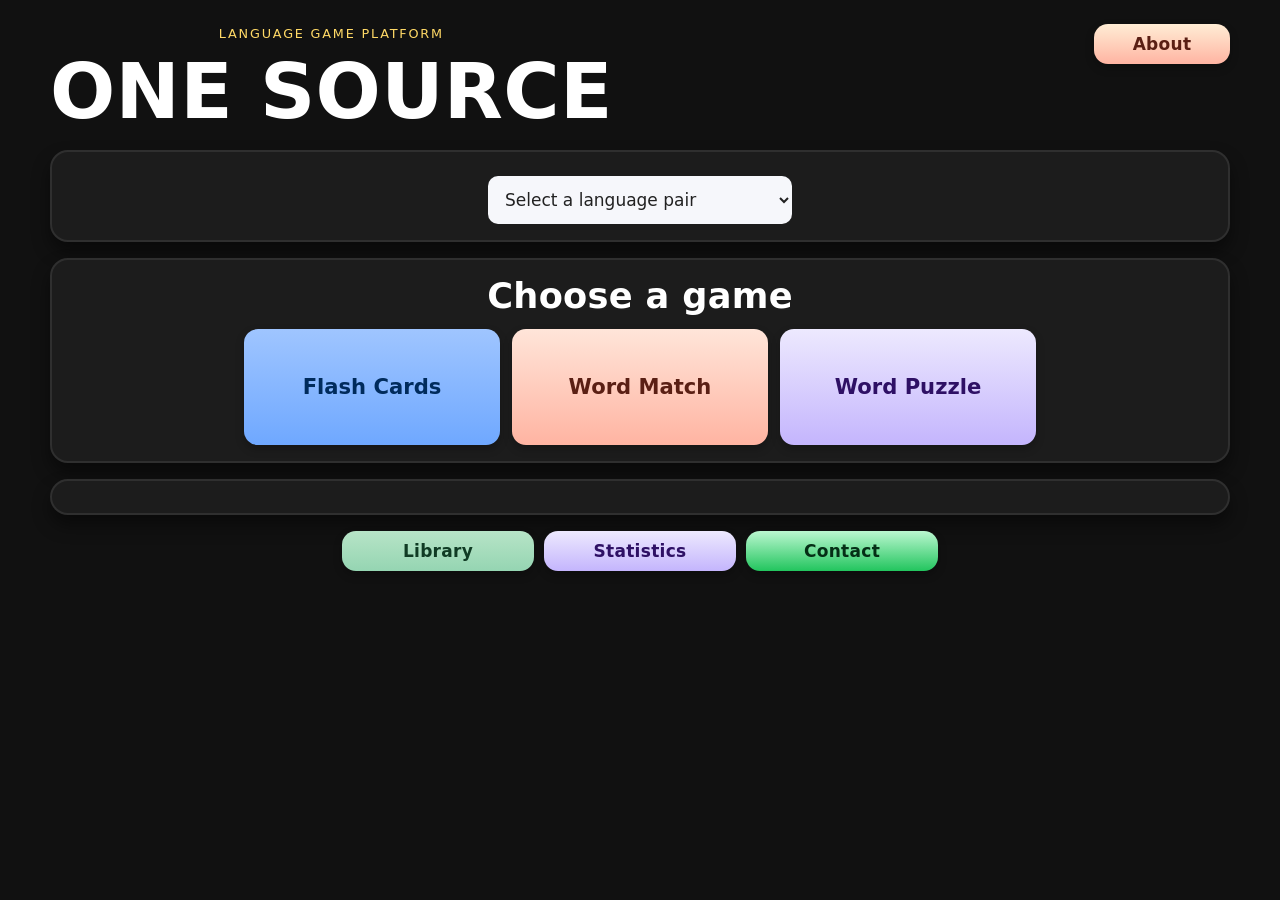
==== commit a81bc392: "Add first about modal" ====
--- a/index.html
+++ b/index.html
@@ -4,10 +4,43 @@
     <meta charset="UTF-8" />
     <meta name="viewport" content="width=device-width, initial-scale=1.0, viewport-fit=cover" />
     <meta name="theme-color" content="#111111" />
+    <meta
+      name="description"
+      content="One Source is an open language-learning platform that supports work with any language pair. Study content can be created independently or with A.I assistance to generate tailored materials."
+    />
     <meta name="apple-mobile-web-app-capable" content="yes" />
     <meta name="apple-mobile-web-app-status-bar-style" content="black-translucent" />
     <meta name="apple-mobile-web-app-title" content="ONE SOURCE" />
+    <meta property="og:type" content="website" />
+    <meta property="og:site_name" content="ONE SOURCE" />
+    <meta property="og:locale" content="en_US" />
+    <meta property="og:title" content="ONE SOURCE" />
+    <meta
+      property="og:description"
+      content="One Source is an open language-learning platform that supports work with any language pair. Study content can be created independently or with A.I assistance to generate tailored materials."
+    />
+    <meta property="og:url" content="https://motimorphoza.github.io/One-Source/" />
+    <meta property="og:image" content="https://motimorphoza.github.io/One-Source/assets/social/share-card.png" />
+    <meta property="og:image:type" content="image/png" />
+    <meta property="og:image:width" content="1200" />
+    <meta property="og:image:height" content="630" />
+    <meta
+      property="og:image:alt"
+      content="ONE SOURCE share card showing an open language-learning platform for any language pair."
+    />
+    <meta name="twitter:card" content="summary_large_image" />
+    <meta name="twitter:title" content="ONE SOURCE" />
+    <meta
+      name="twitter:description"
+      content="One Source is an open language-learning platform that supports work with any language pair. Study content can be created independently or with A.I assistance to generate tailored materials."
+    />
+    <meta name="twitter:image" content="https://motimorphoza.github.io/One-Source/assets/social/share-card.png" />
+    <meta
+      name="twitter:image:alt"
+      content="ONE SOURCE share card showing an open language-learning platform for any language pair."
+    />
     <title>ONE SOURCE</title>
+    <link rel="canonical" href="https://motimorphoza.github.io/One-Source/" />
     <link rel="icon" type="image/svg+xml" href="assets/icons/app-icon.svg" />
     <link rel="alternate icon" type="image/png" sizes="32x32" href="assets/icons/favicon-32.png" />
     <link rel="apple-touch-icon" sizes="180x180" href="assets/icons/apple-touch-icon.png" />
@@ -23,6 +56,7 @@
         </div>
         <div class="toggle-row" id="topbarControls">
           <button type="button" class="icon-button icon-button--home" id="openHomeTopButton" hidden>Home</button>
+          <button type="button" class="icon-button icon-button--about" id="openAboutTopButton">About</button>
           <button type="button" class="icon-button icon-button--sound" id="toggleSound">Sound on</button>
           <button type="button" class="icon-button icon-button--speech" id="toggleSpeech">Speech on</button>
         </div>
@@ -85,6 +119,24 @@
               <label class="field-label" for="libraryLangSelect">Language pair</label>
               <select id="libraryLangSelect"></select>
 
+              <div id="libraryCustomPairFields" hidden>
+                <label class="field-label" for="libraryCustomSourceLabelInput">Source language label</label>
+                <input
+                  id="libraryCustomSourceLabelInput"
+                  type="text"
+                  placeholder="Source language"
+                  disabled
+                />
+
+                <label class="field-label" for="libraryCustomTargetLabelInput">Target language label</label>
+                <input
+                  id="libraryCustomTargetLabelInput"
+                  type="text"
+                  placeholder="Target language"
+                  disabled
+                />
+              </div>
+
               <label class="field-label" for="libraryTopicInput">Topic</label>
               <input id="libraryTopicInput" type="text" list="libraryTopicOptions" placeholder="Choose or create topic" />
               <datalist id="libraryTopicOptions"></datalist>
--- a/styles.css
+++ b/styles.css
@@ -198,6 +198,11 @@
   color: var(--blue-deep);
 }
 
+.icon-button--about {
+  background: linear-gradient(180deg, var(--sunset), var(--peach-strong));
+  color: #5a1f14;
+}
+
 .icon-button--speech {
   background: linear-gradient(180deg, var(--green), var(--green-strong));
   color: #103b24;
@@ -623,9 +628,17 @@
   border-radius: var(--radius-sm);
   background: linear-gradient(180deg, var(--gray-top), var(--gray-bottom));
   color: #222222;
+  font-size: clamp(1.18rem, 2vw, 1.45rem);
+  font-weight: 600;
   line-height: 1.3;
+  text-align: center;
   overflow-wrap: anywhere;
   box-shadow: 0 4px 8px rgba(0, 0, 0, 0.25);
+}
+
+.match-card--rtl {
+  font-size: clamp(1.28rem, 2.2vw, 1.62rem);
+  line-height: 1.4;
 }
 
 .match-card.is-selected {
@@ -1207,6 +1220,95 @@
   justify-content: center;
 }
 
+.app-modal--wide {
+  width: min(100%, 44rem);
+  max-height: min(86vh, 48rem);
+  gap: 16px;
+  text-align: left;
+  scroll-behavior: smooth;
+}
+
+.app-modal__header {
+  display: flex;
+  align-items: flex-start;
+  justify-content: space-between;
+  gap: 12px;
+}
+
+.app-modal__header .app-modal__title {
+  text-align: left;
+}
+
+.app-modal__close {
+  min-inline-size: auto;
+  padding: 8px 12px;
+}
+
+.app-modal__toc {
+  display: flex;
+  flex-wrap: wrap;
+  gap: 8px;
+}
+
+.app-modal__toc-link {
+  display: inline-flex;
+  align-items: center;
+  justify-content: center;
+  padding: 6px 10px;
+  border-radius: 999px;
+  border: 1px solid #4a4a4a;
+  background: #232323;
+  color: var(--text);
+  text-decoration: none;
+  font-size: 0.92rem;
+  line-height: 1.2;
+}
+
+.app-modal__toc-link.is-active {
+  border-color: var(--amber);
+  background: #332300;
+}
+
+.app-modal__section-list {
+  display: grid;
+  gap: 14px;
+}
+
+.app-modal__section {
+  padding: 14px;
+  border: 1px solid #353535;
+  border-radius: 16px;
+  background: rgba(255, 255, 255, 0.02);
+  scroll-margin-top: 12px;
+}
+
+.app-modal__section h3 {
+  margin-bottom: 10px;
+  font-size: 1.08rem;
+  text-align: left;
+}
+
+.app-modal__section ul {
+  margin: 0;
+  padding-left: 20px;
+}
+
+.app-modal__section li + li {
+  margin-top: 6px;
+}
+
+.app-modal__prompt {
+  width: 100%;
+  min-height: 10rem;
+  margin: 0;
+}
+
+.app-modal__prompt-actions {
+  display: flex;
+  justify-content: flex-end;
+  margin-top: 10px;
+}
+
 #screen-library .panel:first-child .field-label:not(:first-of-type) {
   margin-top: 20px;
 }
@@ -1513,8 +1615,20 @@
     padding: 16px;
   }
 
+  .app-modal--wide {
+    max-height: min(90vh, 52rem);
+  }
+
   .app-modal__title {
     font-size: 1.25rem;
+  }
+
+  .app-modal__header {
+    align-items: stretch;
+  }
+
+  .app-modal__toc {
+    justify-content: flex-start;
   }
 
   .app-modal__actions {
